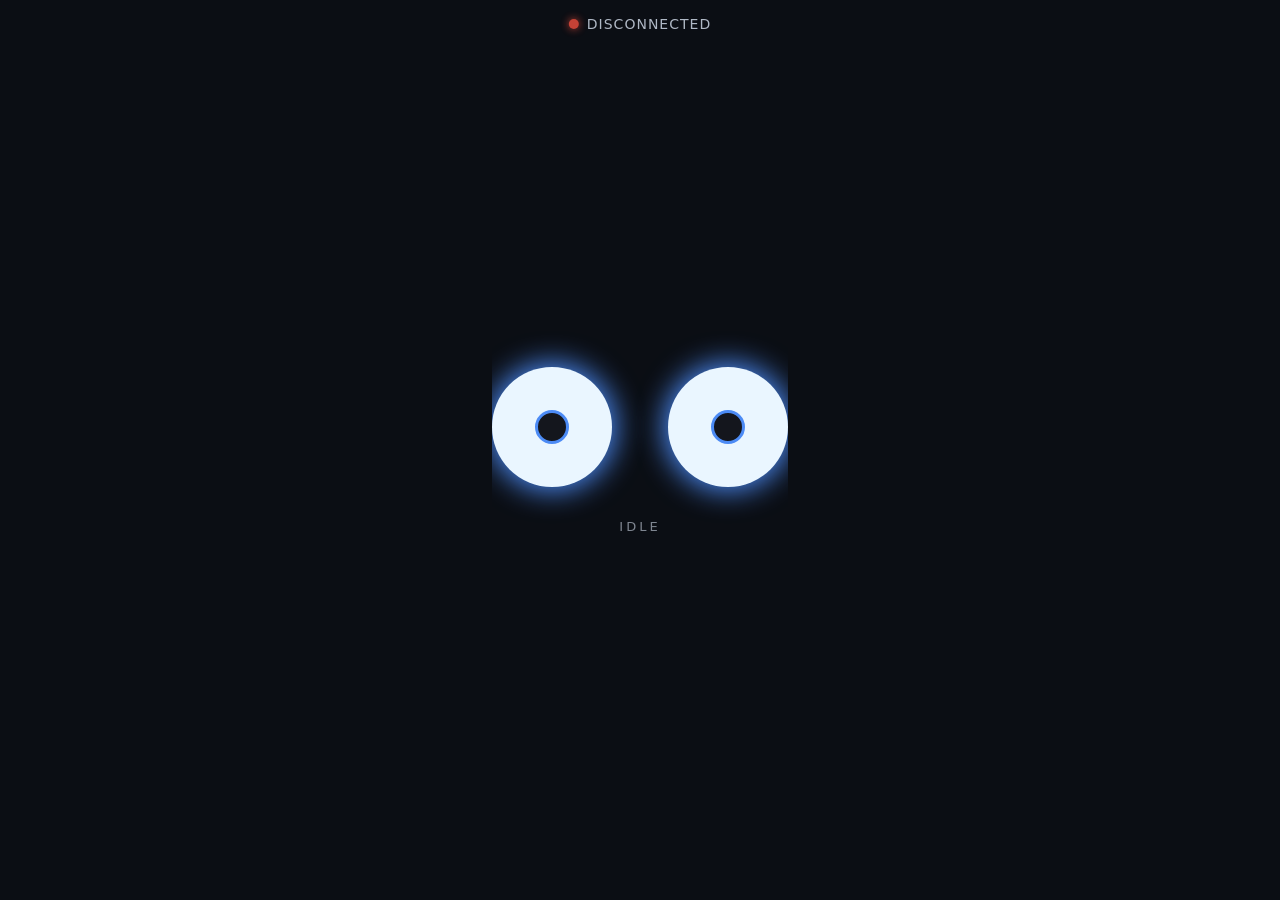
==== static/index.html @ 794b6d49 "feat: add proprioception via phone motion sensors New MotionClassifier (server/proprioception.py) tu" ====
<!DOCTYPE html>
<html lang="es">
<head>
<meta charset="UTF-8">
<meta name="viewport" content="width=device-width, initial-scale=1, viewport-fit=cover">
<title>PeponBot</title>
<link rel="stylesheet" href="/static/style.css">
</head>
<body>
  <div id="status-bar">
    <span id="status-dot"></span>
    <span id="status-text">CONNECTING...</span>
  </div>

  <div id="face" class="state-idle">
    <div class="eye" id="eye-left">
      <div class="eye-inner">
        <div class="dizzy-wrap">
          <div class="pupil-wrap"><div class="pupil"></div></div>
        </div>
      </div>
    </div>
    <div class="eye" id="eye-right">
      <div class="eye-inner">
        <div class="dizzy-wrap">
          <div class="pupil-wrap"><div class="pupil"></div></div>
        </div>
      </div>
    </div>
  </div>

  <div id="state-label">IDLE</div>

  <script src="/static/app.js"></script>
</body>
</html>
---- static/style.css ----
:root {
  --bg: #0b0e14;
  --eye-bg: #eaf6ff;
  --pupil-bg: #14161d;
  --accent-listening: #33e0a1;
}

* { box-sizing: border-box; }

html, body {
  margin: 0;
  padding: 0;
  height: 100%;
  background: var(--bg);
  color: #cdd6e4;
  font-family: -apple-system, system-ui, sans-serif;
  display: flex;
  flex-direction: column;
  align-items: center;
  justify-content: center;
  overflow: hidden;
}

#status-bar {
  position: fixed;
  top: 16px;
  left: 50%;
  transform: translateX(-50%);
  display: flex;
  align-items: center;
  gap: 8px;
  font-size: 14px;
  letter-spacing: 1px;
  opacity: 0.85;
}

#status-dot {
  width: 10px;
  height: 10px;
  border-radius: 50%;
  background: #666;
  transition: background 0.3s, box-shadow 0.3s;
}

#status-bar.connected #status-dot {
  background: var(--accent-listening);
  box-shadow: 0 0 8px var(--accent-listening);
}

#status-bar.disconnected #status-dot {
  background: #e74c3c;
  box-shadow: 0 0 8px #e74c3c;
}

/* ---------- Face ---------- */

#face {
  display: flex;
  gap: 56px;
}

/* Confused: continuous head wiggle. Only rule on #face that uses transform,
   so it never fights the per-eye state transforms below. */
#face.state-confused {
  animation: wiggle 0.6s ease-in-out infinite;
}

.eye {
  width: 120px;
  height: 120px;
  border-radius: 50%;
  background: var(--eye-bg);
  overflow: hidden;
  box-shadow: 0 0 28px 4px var(--accent, #4c8bf5);
  transition: transform 0.35s ease, box-shadow 0.35s ease;
}

/* Blink lives on its own wrapper so it can animate scaleY without
   clobbering the per-state transform on .eye (glow/size/squint). */
.eye-inner {
  width: 100%;
  height: 100%;
  display: flex;
  align-items: center;
  justify-content: center;
  transform-origin: center;
}

.eye-inner.blinking {
  animation: blink-anim 220ms ease-in-out;
}

/* Dizzy wobble lives on its own wrapper too, so a shake reaction can
   spin the eyes without touching blink (scaleY) or gaze (translate). */
.dizzy-wrap {
  width: 100%;
  height: 100%;
  display: flex;
  align-items: center;
  justify-content: center;
  transform-origin: center;
}

.dizzy-wrap.dizzy {
  animation: dizzy-anim 700ms ease-in-out;
}

/* Gaze direction lives on its own wrapper too — driven purely by JS
   (lookAt), independent from state-driven pupil size/color below. */
.pupil-wrap {
  width: 100%;
  height: 100%;
  display: flex;
  align-items: center;
  justify-content: center;
  transition: transform 0.18s ease-out;
}

.pupil {
  width: 34px;
  height: 34px;
  border-radius: 50%;
  background: var(--pupil-bg);
  border: 3px solid var(--accent, #4c8bf5);
  transition: width 0.3s ease, height 0.3s ease, border-color 0.3s ease;
}

/* ---------- States ---------- */

#face.state-idle { --accent: #4c8bf5; }
#face.state-idle .eye { transform: scale(1); }
#face.state-idle .pupil { width: 34px; height: 34px; }

#face.state-listening { --accent: #33e0a1; }
#face.state-listening .eye { transform: scale(1.06); }
#face.state-listening .pupil { width: 44px; height: 44px; }

#face.state-thinking { --accent: #f5a623; }
#face.state-thinking .eye { transform: scale(1); }
#face.state-thinking .pupil { width: 34px; height: 34px; }

#face.state-searching { --accent: #a35bff; }
#face.state-searching .eye { transform: scaleY(0.85); }
#face.state-searching .pupil { width: 32px; height: 32px; }

#face.state-found { --accent: #ffd23f; --pop-scale: 1.1; }
#face.state-found .eye { transform: scale(var(--pop-scale)); }
#face.state-found .pupil { width: 46px; height: 46px; }

#face.state-confused { --accent: #ff5c7a; }
#face.state-confused .eye { transform: scale(1); }
#face.state-confused .pupil { width: 30px; height: 30px; }

#face.state-surprised { --accent: #7ff0ff; --pop-scale: 1.18; }
#face.state-surprised .eye { transform: scale(var(--pop-scale)); }
#face.state-surprised .pupil { width: 24px; height: 24px; }

/* One-shot "pop" bounce when a state wants a startled entrance (FOUND,
   SURPRISED). Ends at that state's own --pop-scale, so removing the
   class after it finishes causes no visible jump. */
.eye.pop {
  animation: pop-anim 380ms cubic-bezier(0.34, 1.56, 0.64, 1);
}

@keyframes blink-anim {
  0%, 100% { transform: scaleY(1); }
  50% { transform: scaleY(0.05); }
}

@keyframes pop-anim {
  0% { transform: scale(1); }
  40% { transform: scale(calc(var(--pop-scale, 1.1) * 1.15)); }
  100% { transform: scale(var(--pop-scale, 1.1)); }
}

@keyframes wiggle {
  0%, 100% { transform: rotate(-3deg); }
  50% { transform: rotate(3deg); }
}

/* Quick disoriented spin, layered on top of the CONFUSED wiggle. */
@keyframes dizzy-anim {
  0% { transform: rotate(0deg); }
  25% { transform: rotate(100deg); }
  50% { transform: rotate(200deg); }
  75% { transform: rotate(280deg); }
  100% { transform: rotate(360deg); }
}

#state-label {
  margin-top: 32px;
  font-size: 13px;
  letter-spacing: 3px;
  text-transform: uppercase;
  opacity: 0.6;
}
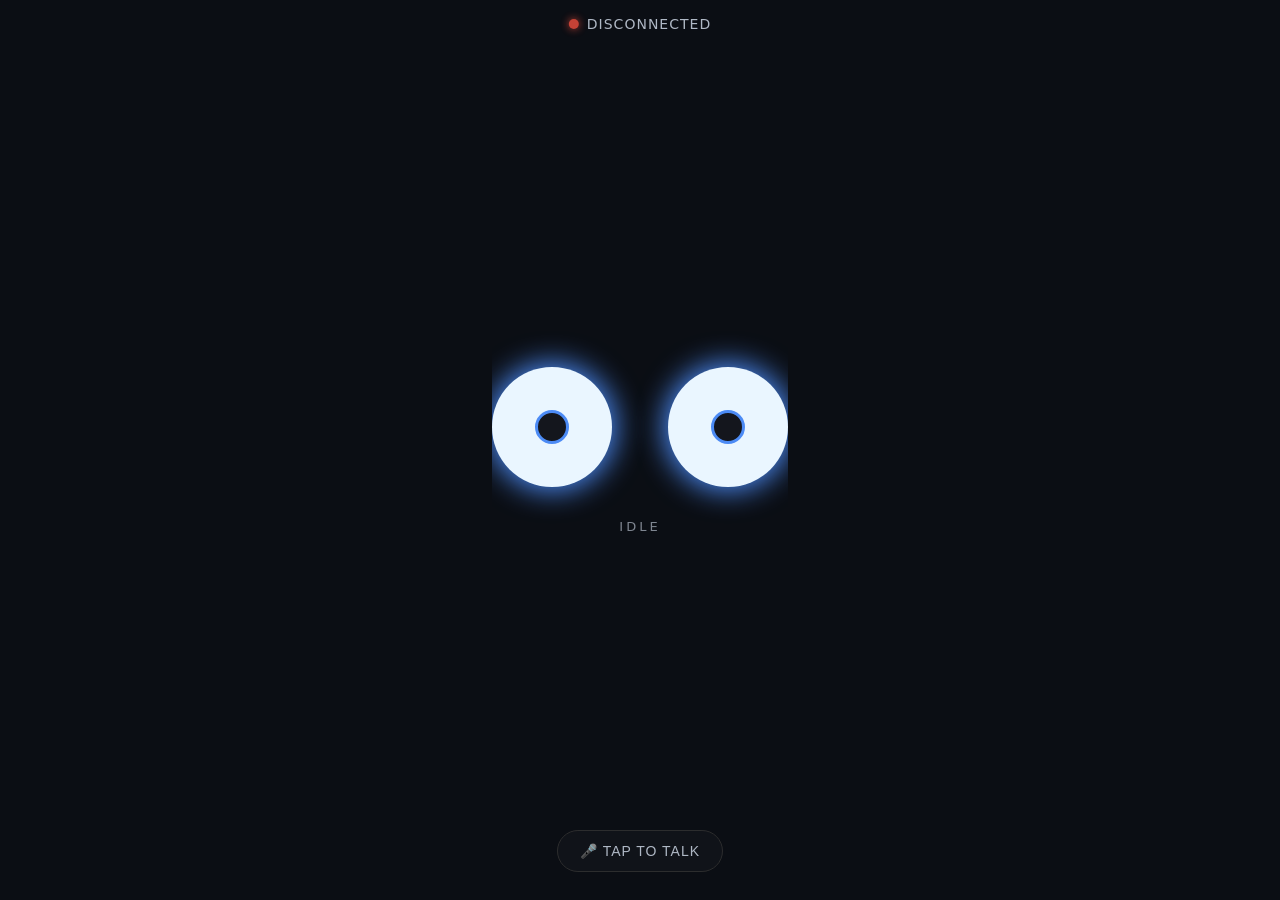
==== commit 9307e632: "feat: add push-to-talk button as fallback for the wake-word listener The always-on background listen" ====
--- a/static/index.html
+++ b/static/index.html
@@ -31,6 +31,8 @@
 
   <div id="state-label">IDLE</div>
 
+  <button id="talk-btn" type="button">🎤 TAP TO TALK</button>
+
   <script src="/static/app.js"></script>
 </body>
 </html>
--- a/static/style.css
+++ b/static/style.css
@@ -194,3 +194,23 @@
   text-transform: uppercase;
   opacity: 0.6;
 }
+
+#talk-btn {
+  position: fixed;
+  bottom: 28px;
+  left: 50%;
+  transform: translateX(-50%);
+  padding: 12px 22px;
+  border-radius: 999px;
+  border: 1px solid #333;
+  background: #12141a;
+  color: #cdd6e4;
+  font-size: 14px;
+  letter-spacing: 1px;
+  opacity: 0.85;
+}
+
+#talk-btn:active {
+  background: #1c2029;
+  opacity: 1;
+}
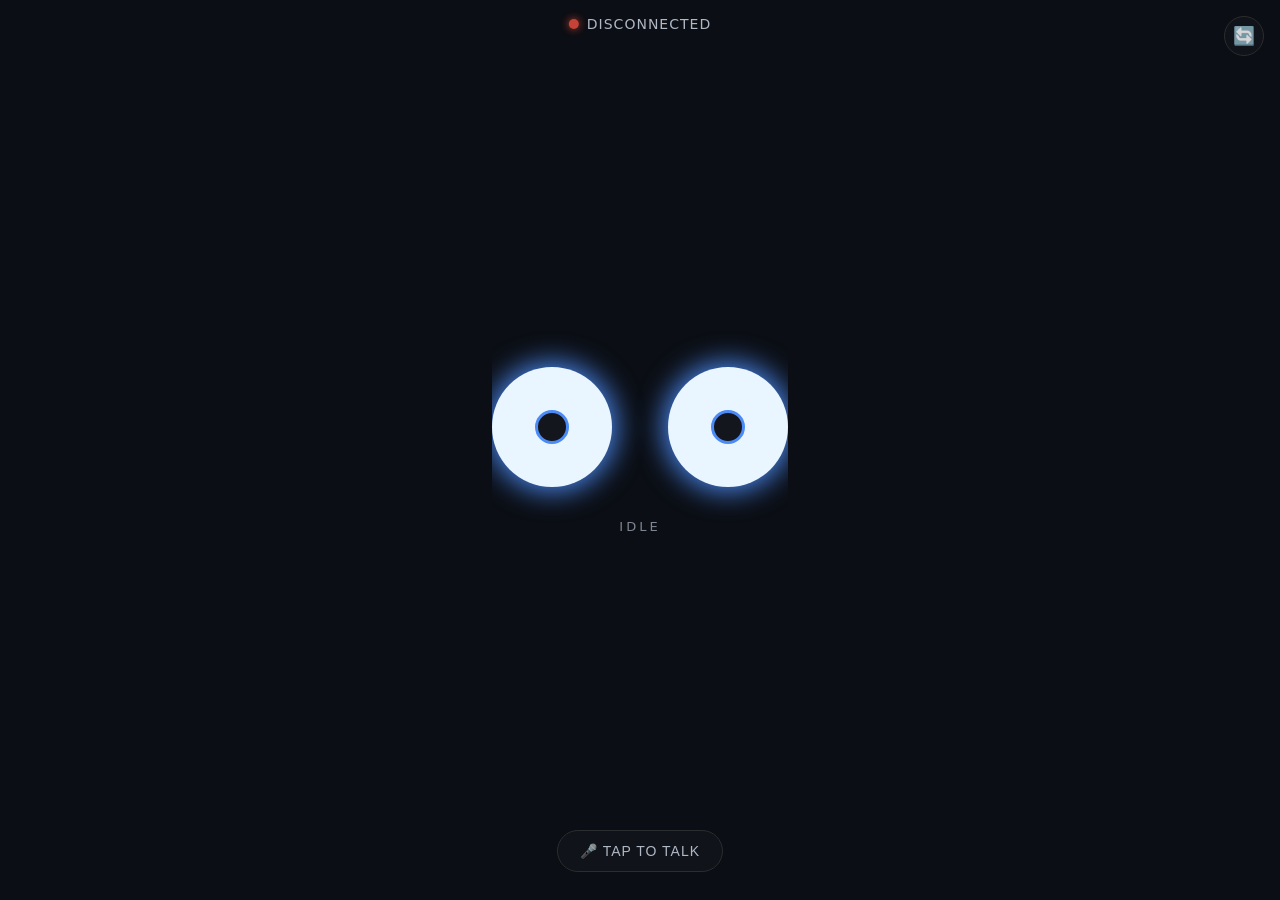
==== commit 26a84d01: "feat: allow switching between front and rear camera Front/selfie camera stays the default (so Pepon " ====
--- a/static/index.html
+++ b/static/index.html
@@ -11,6 +11,8 @@
     <span id="status-dot"></span>
     <span id="status-text">CONNECTING...</span>
   </div>
+
+  <button id="camera-switch-btn" type="button">🔄</button>
 
   <div id="face" class="state-idle">
     <div class="eye" id="eye-left">
--- a/static/style.css
+++ b/static/style.css
@@ -214,3 +214,22 @@
   background: #1c2029;
   opacity: 1;
 }
+
+#camera-switch-btn {
+  position: fixed;
+  top: 16px;
+  right: 16px;
+  width: 40px;
+  height: 40px;
+  border-radius: 50%;
+  border: 1px solid #333;
+  background: #12141a;
+  color: #cdd6e4;
+  font-size: 18px;
+  opacity: 0.85;
+}
+
+#camera-switch-btn:active {
+  background: #1c2029;
+  opacity: 1;
+}
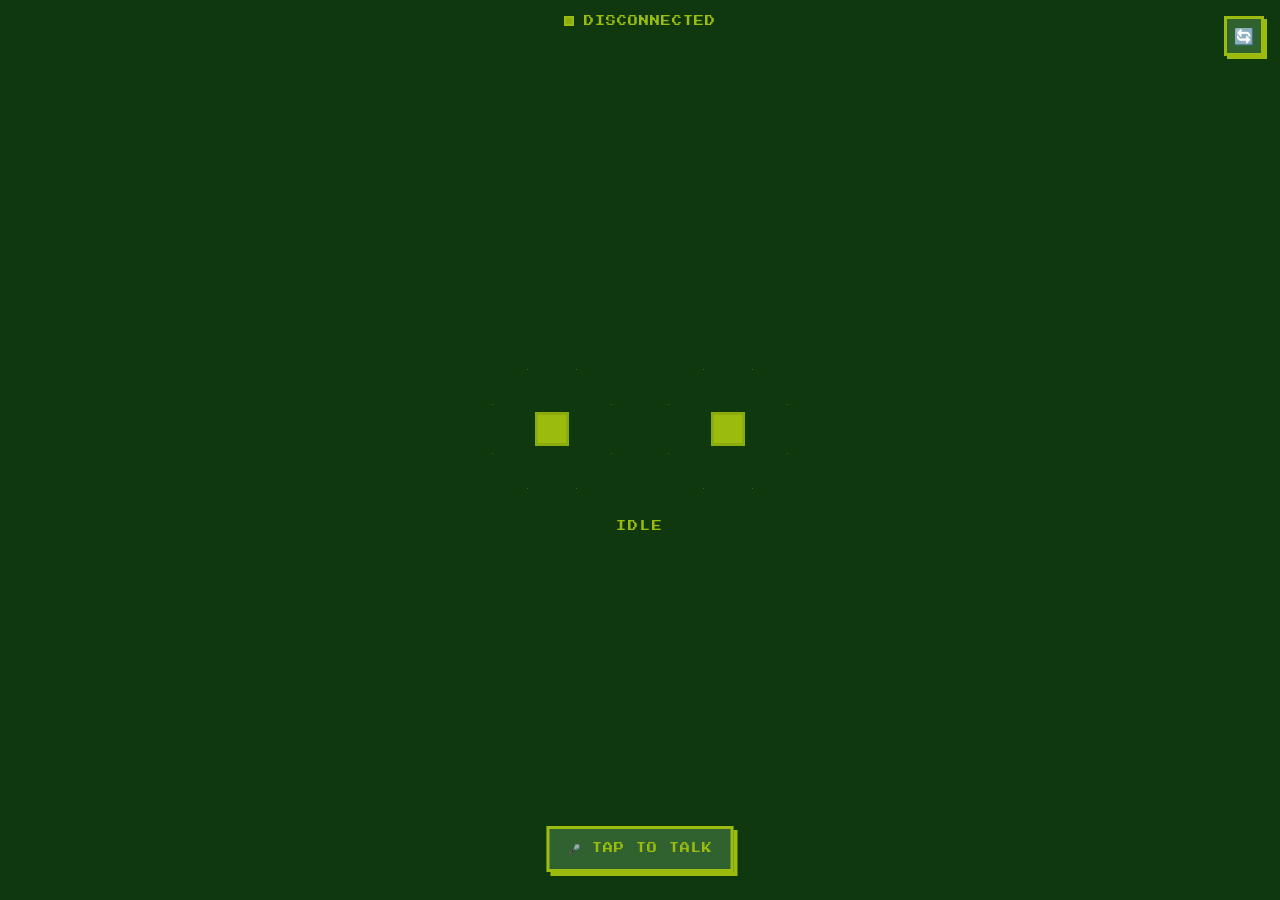
==== commit 9edb07cd: "style: redesign phone UI as Game Boy-style pixel art Swapped the smooth dark/blue-glow face for a st" ====
--- a/static/index.html
+++ b/static/index.html
@@ -4,6 +4,9 @@
 <meta charset="UTF-8">
 <meta name="viewport" content="width=device-width, initial-scale=1, viewport-fit=cover">
 <title>PeponBot</title>
+<link rel="preconnect" href="https://fonts.googleapis.com">
+<link rel="preconnect" href="https://fonts.gstatic.com" crossorigin>
+<link href="https://fonts.googleapis.com/css2?family=Press+Start+2P&display=swap" rel="stylesheet">
 <link rel="stylesheet" href="/static/style.css">
 </head>
 <body>
--- a/static/style.css
+++ b/static/style.css
@@ -1,8 +1,16 @@
 :root {
-  --bg: #0b0e14;
-  --eye-bg: #eaf6ff;
-  --pupil-bg: #14161d;
-  --accent-listening: #33e0a1;
+  /* Classic DMG Game Boy 4-shade green palette — this *is* the whole
+     palette, deliberately. No hue is used anywhere to distinguish
+     Pepon's states; that's carried by shape/size/motion + the text
+     label instead, same as an actual Game Boy sprite would have to.
+     Inverted from the stock DMG order (dark screen, bright-green ink)
+     — every --gb-* usage below still means "paper"/"ink" as before,
+     only the two hex values swapped, so the variable names no longer
+     match their literal luminance. */
+  --gb-lightest: #0f380f; /* "paper" — screen background */
+  --gb-light: #306230;
+  --gb-dark: #8bac0f;
+  --gb-darkest: #9bbc0f; /* "ink" — borders, pupils, text */
 }
 
 * { box-sizing: border-box; }
@@ -11,9 +19,12 @@
   margin: 0;
   padding: 0;
   height: 100%;
-  background: var(--bg);
-  color: #cdd6e4;
-  font-family: -apple-system, system-ui, sans-serif;
+  background: var(--gb-lightest);
+  color: var(--gb-darkest);
+  font-family: 'Press Start 2P', monospace;
+  -webkit-font-smoothing: none;
+  font-smooth: never;
+  image-rendering: pixelated;
   display: flex;
   flex-direction: column;
   align-items: center;
@@ -28,28 +39,31 @@
   transform: translateX(-50%);
   display: flex;
   align-items: center;
-  gap: 8px;
-  font-size: 14px;
+  gap: 10px;
+  font-size: 10px;
   letter-spacing: 1px;
-  opacity: 0.85;
 }
 
 #status-dot {
   width: 10px;
   height: 10px;
-  border-radius: 50%;
-  background: #666;
-  transition: background 0.3s, box-shadow 0.3s;
+  background: var(--gb-dark);
+  border: 2px solid var(--gb-darkest);
 }
 
 #status-bar.connected #status-dot {
-  background: var(--accent-listening);
-  box-shadow: 0 0 8px var(--accent-listening);
-}
-
+  background: var(--gb-darkest);
+}
+
+/* No red anywhere — disconnected reads as a blinking ink-dark square,
+   same "alarm" feeling without leaving the 4-green palette. */
 #status-bar.disconnected #status-dot {
-  background: #e74c3c;
-  box-shadow: 0 0 8px #e74c3c;
+  animation: blink-hard 700ms steps(1, end) infinite;
+}
+
+@keyframes blink-hard {
+  0%, 49% { background: var(--gb-darkest); }
+  50%, 100% { background: var(--gb-lightest); }
 }
 
 /* ---------- Face ---------- */
@@ -60,19 +74,28 @@
 }
 
 /* Confused: continuous head wiggle. Only rule on #face that uses transform,
-   so it never fights the per-eye state transforms below. */
+   so it never fights the per-eye state transforms below. steps() instead
+   of ease-in-out keeps the motion snapping between frames, not gliding. */
 #face.state-confused {
-  animation: wiggle 0.6s ease-in-out infinite;
+  animation: wiggle 0.6s steps(2, end) infinite;
 }
 
 .eye {
   width: 120px;
   height: 120px;
-  border-radius: 50%;
-  background: var(--eye-bg);
+  background: var(--gb-lightest);
   overflow: hidden;
-  box-shadow: 0 0 28px 4px var(--accent, #4c8bf5);
-  transition: transform 0.35s ease, box-shadow 0.35s ease;
+  /* A stepped octagon reads as a "pixelated circle" — chunky corners
+     instead of a smooth curve. */
+  clip-path: polygon(30% 0%, 70% 0%, 100% 30%, 100% 70%, 70% 100%, 30% 100%, 0% 70%, 0% 30%);
+  /* Flat-color, zero-blur, multi-directional shadow fakes a thick pixel
+     outline — a soft blurred glow would read as "neon", not pixel art. */
+  box-shadow:
+    4px 0 0 var(--accent, var(--gb-darkest)),
+    -4px 0 0 var(--accent, var(--gb-darkest)),
+    0 4px 0 var(--accent, var(--gb-darkest)),
+    0 -4px 0 var(--accent, var(--gb-darkest));
+  transition: transform 0.2s steps(3, end), box-shadow 0.2s steps(3, end);
 }
 
 /* Blink lives on its own wrapper so it can animate scaleY without
@@ -87,7 +110,7 @@
 }
 
 .eye-inner.blinking {
-  animation: blink-anim 220ms ease-in-out;
+  animation: blink-anim 220ms steps(4, end);
 }
 
 /* Dizzy wobble lives on its own wrapper too, so a shake reaction can
@@ -102,7 +125,7 @@
 }
 
 .dizzy-wrap.dizzy {
-  animation: dizzy-anim 700ms ease-in-out;
+  animation: dizzy-anim 700ms steps(8, end);
 }
 
 /* Gaze direction lives on its own wrapper too — driven purely by JS
@@ -113,53 +136,56 @@
   display: flex;
   align-items: center;
   justify-content: center;
-  transition: transform 0.18s ease-out;
+  transition: transform 0.18s steps(4, end);
 }
 
 .pupil {
   width: 34px;
   height: 34px;
-  border-radius: 50%;
-  background: var(--pupil-bg);
-  border: 3px solid var(--accent, #4c8bf5);
-  transition: width 0.3s ease, height 0.3s ease, border-color 0.3s ease;
+  background: var(--gb-darkest);
+  border: 3px solid var(--accent, var(--gb-darkest));
+  transition: width 0.2s steps(3, end), height 0.2s steps(3, end), border-color 0.2s steps(3, end);
 }
 
 /* ---------- States ---------- */
-
-#face.state-idle { --accent: #4c8bf5; }
+/* Every --accent below is one of the 4 greens — states differ by
+   shape/size/motion (already on each rule) plus the text label under
+   the face, never by color, to stay inside a real Game Boy's palette. */
+
+#face.state-idle { --accent: var(--gb-dark); }
 #face.state-idle .eye { transform: scale(1); }
 #face.state-idle .pupil { width: 34px; height: 34px; }
 
-#face.state-listening { --accent: #33e0a1; }
+#face.state-listening { --accent: var(--gb-darkest); }
 #face.state-listening .eye { transform: scale(1.06); }
 #face.state-listening .pupil { width: 44px; height: 44px; }
 
-#face.state-thinking { --accent: #f5a623; }
+#face.state-thinking { --accent: var(--gb-light); }
 #face.state-thinking .eye { transform: scale(1); }
 #face.state-thinking .pupil { width: 34px; height: 34px; }
 
-#face.state-searching { --accent: #a35bff; }
+#face.state-searching { --accent: var(--gb-dark); }
 #face.state-searching .eye { transform: scaleY(0.85); }
 #face.state-searching .pupil { width: 32px; height: 32px; }
 
-#face.state-found { --accent: #ffd23f; --pop-scale: 1.1; }
+#face.state-found { --accent: var(--gb-darkest); --pop-scale: 1.1; }
 #face.state-found .eye { transform: scale(var(--pop-scale)); }
 #face.state-found .pupil { width: 46px; height: 46px; }
 
-#face.state-confused { --accent: #ff5c7a; }
+#face.state-confused { --accent: var(--gb-dark); }
 #face.state-confused .eye { transform: scale(1); }
 #face.state-confused .pupil { width: 30px; height: 30px; }
 
-#face.state-surprised { --accent: #7ff0ff; --pop-scale: 1.18; }
+#face.state-surprised { --accent: var(--gb-darkest); --pop-scale: 1.18; }
 #face.state-surprised .eye { transform: scale(var(--pop-scale)); }
 #face.state-surprised .pupil { width: 24px; height: 24px; }
 
 /* One-shot "pop" bounce when a state wants a startled entrance (FOUND,
    SURPRISED). Ends at that state's own --pop-scale, so removing the
-   class after it finishes causes no visible jump. */
+   class after it finishes causes no visible jump. steps() gives it a
+   sprite-flip snap instead of a springy bounce. */
 .eye.pop {
-  animation: pop-anim 380ms cubic-bezier(0.34, 1.56, 0.64, 1);
+  animation: pop-anim 380ms steps(4, end);
 }
 
 @keyframes blink-anim {
@@ -189,10 +215,9 @@
 
 #state-label {
   margin-top: 32px;
-  font-size: 13px;
-  letter-spacing: 3px;
+  font-size: 10px;
+  letter-spacing: 2px;
   text-transform: uppercase;
-  opacity: 0.6;
 }
 
 #talk-btn {
@@ -200,19 +225,20 @@
   bottom: 28px;
   left: 50%;
   transform: translateX(-50%);
-  padding: 12px 22px;
-  border-radius: 999px;
-  border: 1px solid #333;
-  background: #12141a;
-  color: #cdd6e4;
-  font-size: 14px;
+  padding: 14px 18px;
+  border: 3px solid var(--gb-darkest);
+  background: var(--gb-light);
+  color: var(--gb-darkest);
+  font-family: inherit;
+  font-size: 10px;
   letter-spacing: 1px;
-  opacity: 0.85;
+  box-shadow: 4px 4px 0 var(--gb-darkest); /* flat pixel drop-shadow, no blur */
 }
 
 #talk-btn:active {
-  background: #1c2029;
-  opacity: 1;
+  background: var(--gb-dark);
+  box-shadow: 2px 2px 0 var(--gb-darkest);
+  transform: translateX(-50%) translate(2px, 2px);
 }
 
 #camera-switch-btn {
@@ -221,15 +247,15 @@
   right: 16px;
   width: 40px;
   height: 40px;
-  border-radius: 50%;
-  border: 1px solid #333;
-  background: #12141a;
-  color: #cdd6e4;
-  font-size: 18px;
-  opacity: 0.85;
+  border: 3px solid var(--gb-darkest);
+  background: var(--gb-light);
+  color: var(--gb-darkest);
+  font-size: 16px;
+  box-shadow: 3px 3px 0 var(--gb-darkest);
 }
 
 #camera-switch-btn:active {
-  background: #1c2029;
-  opacity: 1;
-}
+  background: var(--gb-dark);
+  box-shadow: 1px 1px 0 var(--gb-darkest);
+  transform: translate(2px, 2px);
+}
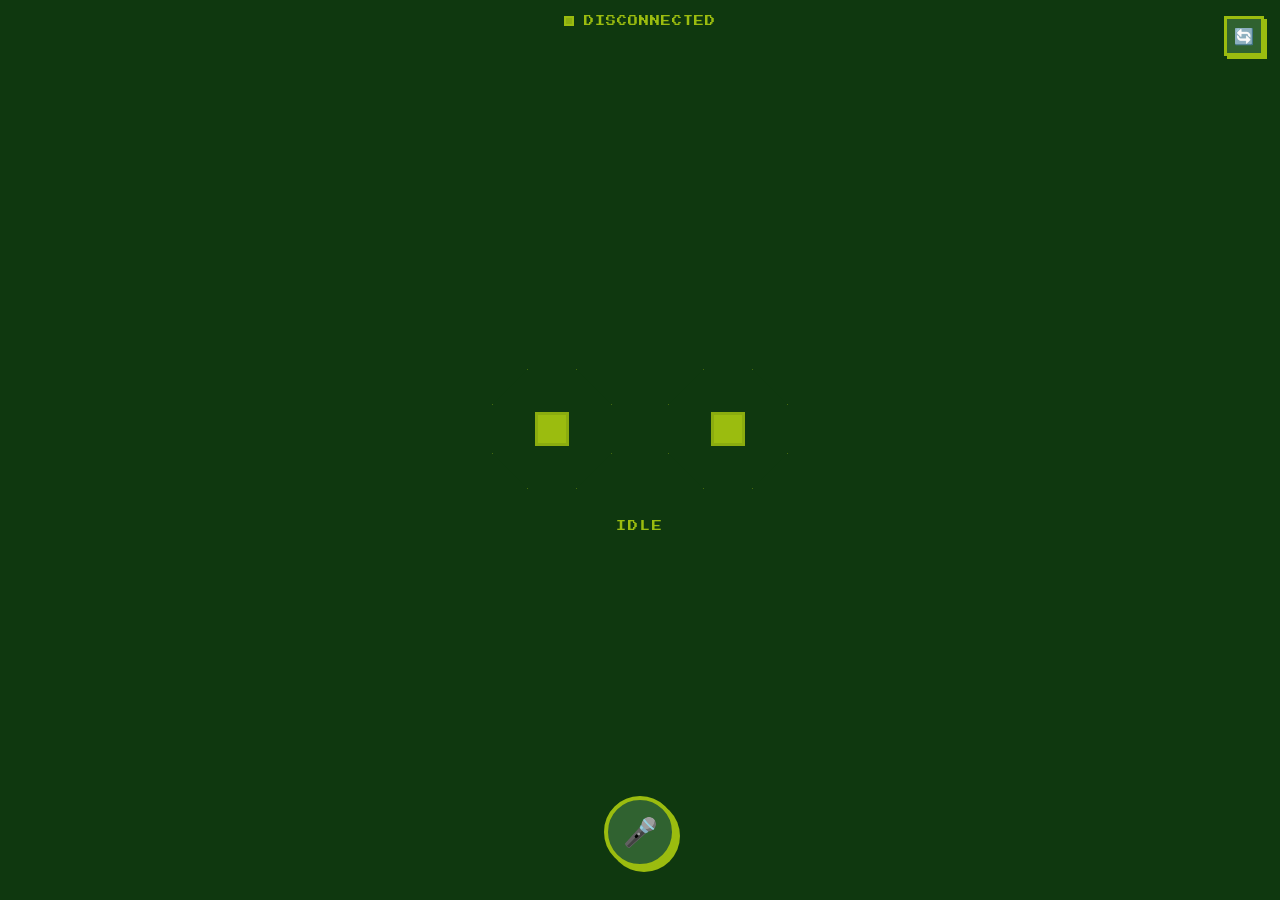
==== commit 9a89df62: "feat: replace wake-word/push-to-talk with a Siri-style conversation button Two real bugs surfaced in" ====
--- a/static/index.html
+++ b/static/index.html
@@ -36,7 +36,7 @@
 
   <div id="state-label">IDLE</div>
 
-  <button id="talk-btn" type="button">🎤 TAP TO TALK</button>
+  <button id="talk-btn" type="button" aria-label="Hablar con Pepon">🎤</button>
 
   <script src="/static/app.js"></script>
 </body>
--- a/static/style.css
+++ b/static/style.css
@@ -220,18 +220,24 @@
   text-transform: uppercase;
 }
 
+/* Siri-style: one circular button, tap to start/end a conversation —
+   deliberately round (not the octagon eyes' shape) so it always reads
+   as "the button", never as part of Pepon's face. */
 #talk-btn {
   position: fixed;
-  bottom: 28px;
+  bottom: 32px;
   left: 50%;
   transform: translateX(-50%);
-  padding: 14px 18px;
-  border: 3px solid var(--gb-darkest);
+  width: 72px;
+  height: 72px;
+  border: 4px solid var(--gb-darkest);
+  border-radius: 50%;
   background: var(--gb-light);
   color: var(--gb-darkest);
-  font-family: inherit;
-  font-size: 10px;
-  letter-spacing: 1px;
+  font-size: 28px;
+  display: flex;
+  align-items: center;
+  justify-content: center;
   box-shadow: 4px 4px 0 var(--gb-darkest); /* flat pixel drop-shadow, no blur */
 }
 
@@ -239,6 +245,20 @@
   background: var(--gb-dark);
   box-shadow: 2px 2px 0 var(--gb-darkest);
   transform: translateX(-50%) translate(2px, 2px);
+}
+
+/* Active conversation: inverted colors + a steady pixel-pulse so it's
+   obvious at a glance the mic is live, without a blurred "recording"
+   glow that would clash with the rest of the pixel-art look. */
+#talk-btn.listening {
+  background: var(--gb-darkest);
+  color: var(--gb-lightest);
+  animation: talk-pulse 800ms steps(2, end) infinite;
+}
+
+@keyframes talk-pulse {
+  0%, 100% { transform: translateX(-50%) scale(1); }
+  50% { transform: translateX(-50%) scale(1.12); }
 }
 
 #camera-switch-btn {
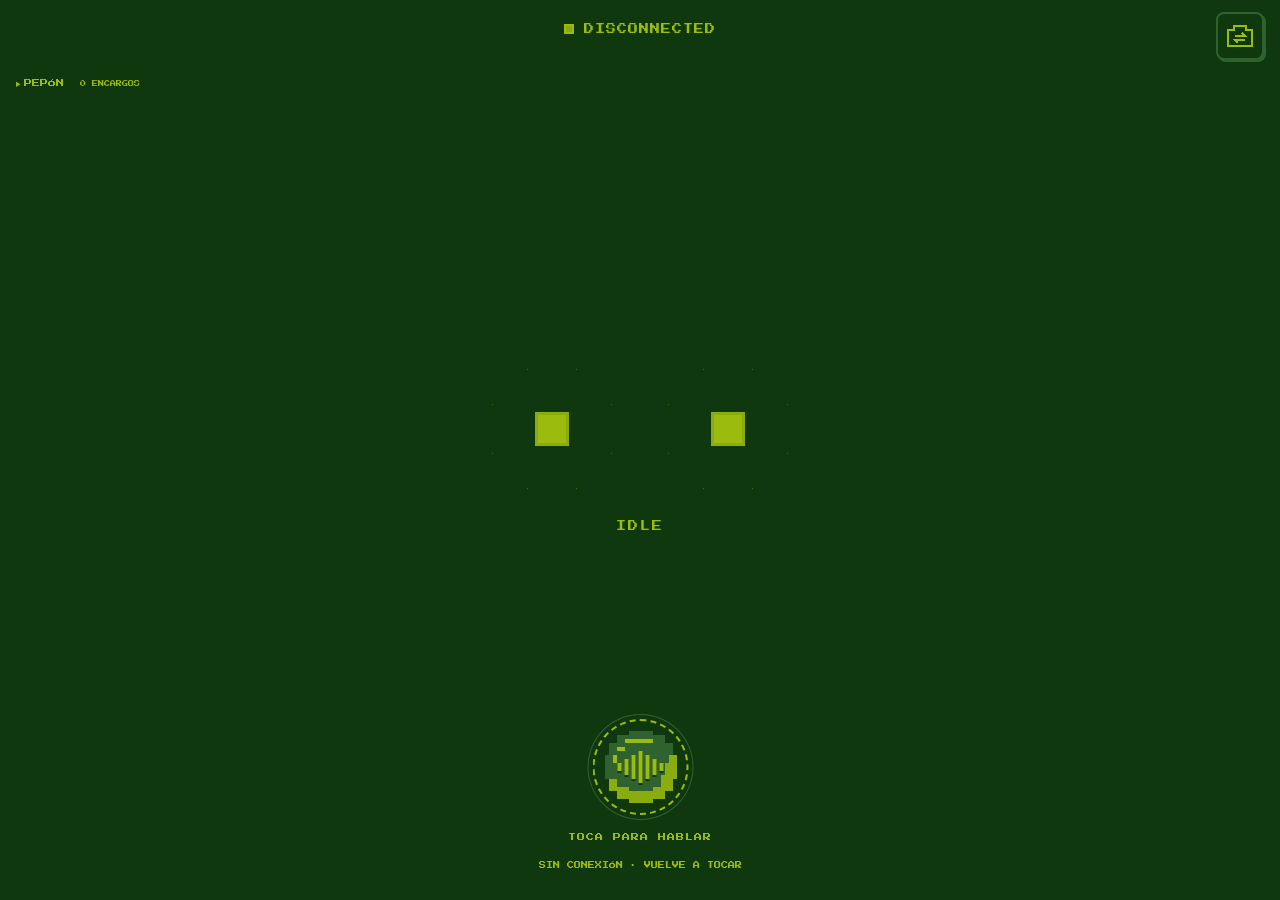
==== commit cbae08b9: "feat: real AudioWorklet voice capture + companion memory/errands system Voice capture: replaced the " ====
--- a/static/index.html
+++ b/static/index.html
@@ -15,7 +15,20 @@
     <span id="status-text">CONNECTING...</span>
   </div>
 
-  <button id="camera-switch-btn" type="button">🔄</button>
+  <button id="camera-switch-btn" type="button" aria-label="Cambiar cámara" title="Cambiar cámara">
+    <svg viewBox="0 0 32 32" aria-hidden="true" focusable="false" shape-rendering="crispEdges">
+      <path class="camera-body" d="M4 10h6V6h12v4h6v16H4z" />
+      <path class="camera-arrows" d="M11 16h10l-3-3m3 7H11l3 3" />
+    </svg>
+  </button>
+
+  <details id="companion-panel">
+    <summary>PEPÓN <span id="watch-count">0 ENCARGOS</span></summary>
+    <label><input id="quiet-toggle" type="checkbox"> MODO TRANQUILO</label>
+    <p>Sin saludos espontáneos. Tus avisos siguen activos.</p>
+    <ul id="watch-list"></ul>
+  </details>
+  <button id="notice-btn" type="button" hidden>ESCUCHAR AVISO</button>
 
   <div id="face" class="state-idle">
     <div class="eye" id="eye-left">
@@ -35,8 +48,24 @@
   </div>
 
   <div id="state-label">IDLE</div>
+  <div id="speech-caption" aria-live="polite"></div>
 
-  <button id="talk-btn" type="button" aria-label="Hablar con Pepon">🎤</button>
+  <div id="voice-control">
+    <button id="talk-btn" type="button" aria-label="Hablar con Pepon" aria-pressed="false" aria-describedby="talk-hint">
+      <span class="voice-orb" aria-hidden="true">
+        <svg class="orb-shell" viewBox="0 0 80 80" focusable="false" shape-rendering="crispEdges">
+          <path class="orb-body" d="M28 4h24v4h12v8h8v12h4v24h-4v12h-8v8H52v4H28v-4H16v-8H8V52H4V28h4V16h8V8h12z" />
+          <path class="orb-shade" d="M68 28h8v24h-4v12h-8v8H52v4H28v-4H16v-8H8V52h8v8h12v4h24v-4h8V48h4V36h4z" />
+          <path class="orb-glint" d="M24 12h28v4H24zm-8 8h8v4h-8zm-4 8h4v8h-4z" />
+        </svg>
+        <span class="orb-wave">
+          <i></i><i></i><i></i><i></i><i></i><i></i><i></i>
+        </span>
+      </span>
+    </button>
+    <span id="talk-hint" aria-live="polite">TOCA PARA HABLAR</span>
+    <span id="voice-status" role="status"></span>
+  </div>
 
   <script src="/static/app.js"></script>
 </body>
--- a/static/style.css
+++ b/static/style.css
@@ -34,7 +34,7 @@
 
 #status-bar {
   position: fixed;
-  top: 16px;
+  top: max(24px, env(safe-area-inset-top));
   left: 50%;
   transform: translateX(-50%);
   display: flex;
@@ -220,62 +220,223 @@
   text-transform: uppercase;
 }
 
-/* Siri-style: one circular button, tap to start/end a conversation —
-   deliberately round (not the octagon eyes' shape) so it always reads
-   as "the button", never as part of Pepon's face. */
-#talk-btn {
+/* A voice orb rendered in four-color pixel art: hard highlights and
+   stepped wave motion keep the assistant control in the DMG world. */
+#voice-control {
   position: fixed;
-  bottom: 32px;
+  bottom: max(28px, env(safe-area-inset-bottom));
   left: 50%;
   transform: translateX(-50%);
-  width: 72px;
-  height: 72px;
-  border: 4px solid var(--gb-darkest);
+  display: flex;
+  flex-direction: column;
+  align-items: center;
+  gap: 16px;
+}
+
+#talk-btn, #camera-switch-btn {
+  -webkit-appearance: none;
+  appearance: none;
+  padding: 0;
+  cursor: pointer;
+  touch-action: manipulation;
+  -webkit-tap-highlight-color: transparent;
+  color: var(--gb-darkest);
+}
+
+#talk-btn {
+  width: 96px;
+  height: 96px;
+  border: 2px solid var(--gb-light);
   border-radius: 50%;
-  background: var(--gb-light);
-  color: var(--gb-darkest);
-  font-size: 28px;
-  display: flex;
-  align-items: center;
-  justify-content: center;
-  box-shadow: 4px 4px 0 var(--gb-darkest); /* flat pixel drop-shadow, no blur */
-}
-
-#talk-btn:active {
-  background: var(--gb-dark);
-  box-shadow: 2px 2px 0 var(--gb-darkest);
-  transform: translateX(-50%) translate(2px, 2px);
-}
-
-/* Active conversation: inverted colors + a steady pixel-pulse so it's
-   obvious at a glance the mic is live, without a blurred "recording"
-   glow that would clash with the rest of the pixel-art look. */
+  background: var(--gb-lightest);
+  display: grid;
+  place-items: center;
+  box-shadow: 0 0 0 4px var(--gb-lightest), 0 0 0 5px var(--gb-light);
+}
+
+.voice-orb {
+  position: relative;
+  display: grid;
+  place-items: center;
+  width: 80px;
+  height: 80px;
+  transition: transform 160ms steps(3, end);
+}
+
+.orb-shell { position: absolute; inset: 0; width: 100%; height: 100%; }
+.orb-body { fill: var(--gb-light); }
+.orb-shade { fill: var(--gb-dark); }
+.orb-glint { fill: var(--gb-darkest); }
+
+.orb-wave {
+  display: flex;
+  align-items: center;
+  gap: 3px;
+  height: 40px;
+  z-index: 1;
+}
+
+.orb-wave i {
+  display: block;
+  width: 4px;
+  height: 8px;
+  background: var(--gb-darkest);
+  box-shadow: 0 2px 0 var(--gb-lightest);
+  transform-origin: center;
+}
+
+.orb-wave i:nth-child(2), .orb-wave i:nth-child(6) { height: 16px; }
+.orb-wave i:nth-child(3), .orb-wave i:nth-child(5) { height: 24px; }
+.orb-wave i:nth-child(4) { height: 32px; }
+
+#talk-hint {
+  font-size: 8px;
+  line-height: 1.6;
+  letter-spacing: 1px;
+  white-space: nowrap;
+}
+
+#talk-btn:active .voice-orb { transform: scale(0.9); }
+
+#talk-btn:focus-visible, #camera-switch-btn:focus-visible {
+  outline: 2px solid var(--gb-darkest);
+  outline-offset: 8px;
+}
+
 #talk-btn.listening {
-  background: var(--gb-darkest);
-  color: var(--gb-lightest);
-  animation: talk-pulse 800ms steps(2, end) infinite;
-}
-
-@keyframes talk-pulse {
-  0%, 100% { transform: translateX(-50%) scale(1); }
-  50% { transform: translateX(-50%) scale(1.12); }
+  border-color: var(--gb-darkest);
+  box-shadow: 0 0 0 4px var(--gb-lightest), 0 0 0 6px var(--gb-dark);
+}
+
+#talk-btn.listening .orb-wave i {
+  transform: scaleY(var(--voice-level, 0.12));
+}
+
+#talk-btn.listening .orb-wave i:nth-child(2n) { animation-delay: -240ms; }
+#talk-btn.listening .orb-wave i:nth-child(3n) { animation-delay: -480ms; }
+#talk-btn.listening .orb-wave i:nth-child(4) { animation-delay: -720ms; }
+
+#talk-btn[data-voice-state="speaking"] .orb-wave i {
+  animation: voice-wave 960ms steps(4, end) infinite;
+}
+
+#talk-btn[data-voice-state="processing"] .orb-shell {
+  animation: orb-think 2s steps(8, end) infinite;
+}
+
+#talk-btn[data-voice-state="processing"] .orb-wave i { transform: scaleY(0.2); }
+#talk-btn[data-voice-state="error"] { border-style: dashed; border-color: var(--gb-darkest); }
+@keyframes orb-think { to { transform: rotate(360deg); } }
+
+#voice-status {
+  min-height: 12px;
+  max-width: min(300px, 85vw);
+  text-align: center;
+  font-size: 7px;
+  line-height: 1.7;
+}
+
+#speech-caption {
+  position: fixed;
+  bottom: 222px;
+  left: 50%;
+  transform: translateX(-50%);
+  width: min(85vw, 560px);
+  max-height: 64px;
+  overflow-y: auto;
+  text-align: center;
+  font-size: 9px;
+  line-height: 1.8;
+}
+
+#companion-panel {
+  position: fixed;
+  z-index: 3;
+  left: max(16px, env(safe-area-inset-left));
+  top: max(76px, calc(env(safe-area-inset-top) + 60px));
+  width: min(280px, 85vw);
+  font-size: 8px;
+  line-height: 1.8;
+  background: var(--gb-lightest);
+}
+#companion-panel summary { cursor: pointer; min-height: 32px; }
+#watch-count { font-size: 6px; margin-left: 8px; }
+#companion-panel[open] { padding: 12px; border: 2px solid var(--gb-light); max-height: 45vh; overflow: auto; }
+#companion-panel label { display: flex; align-items: center; min-height: 44px; gap: 8px; }
+#quiet-toggle { accent-color: var(--gb-darkest); width: 20px; height: 20px; }
+#companion-panel p { font-family: monospace; font-size: 12px; }
+#watch-list { list-style: none; padding: 0; margin: 12px 0 0; }
+#watch-list li { display: flex; align-items: center; justify-content: space-between; gap: 8px; margin-top: 8px; }
+#watch-list button, #notice-btn {
+  font: inherit; color: var(--gb-darkest); background: var(--gb-lightest);
+  border: 2px solid var(--gb-light); cursor: pointer; min-height: 44px;
+}
+#watch-list button { min-width: 44px; font-size: 20px; }
+#notice-btn { position: fixed; top: 116px; left: 16px; padding: 8px; font-size: 7px; z-index: 2; }
+#camera-switch-btn:disabled { opacity: 0.6; cursor: wait; }
+
+@keyframes voice-wave {
+  0%, 100% { transform: scaleY(0.5); }
+  50% { transform: scaleY(1.25); }
 }
 
 #camera-switch-btn {
   position: fixed;
-  top: 16px;
-  right: 16px;
-  width: 40px;
-  height: 40px;
-  border: 3px solid var(--gb-darkest);
+  top: max(12px, env(safe-area-inset-top));
+  right: max(16px, env(safe-area-inset-right));
+  width: 48px;
+  height: 48px;
+  display: grid;
+  place-items: center;
+  border: 2px solid var(--gb-light);
+  border-radius: 8px;
+  background: var(--gb-lightest);
+  box-shadow: 2px 2px 0 var(--gb-light);
+}
+
+#camera-switch-btn svg { width: 32px; height: 32px; }
+.camera-body { fill: none; stroke: currentColor; stroke-width: 2; }
+.camera-arrows { fill: none; stroke: currentColor; stroke-width: 2; }
+
+#camera-switch-btn:active {
   background: var(--gb-light);
-  color: var(--gb-darkest);
-  font-size: 16px;
-  box-shadow: 3px 3px 0 var(--gb-darkest);
-}
-
-#camera-switch-btn:active {
-  background: var(--gb-dark);
-  box-shadow: 1px 1px 0 var(--gb-darkest);
+  box-shadow: none;
   transform: translate(2px, 2px);
 }
+
+@media (hover: hover) {
+  #talk-btn:hover, #camera-switch-btn:hover { border-color: var(--gb-darkest); }
+}
+
+@media (max-width: 360px) {
+  #status-bar { left: 16px; transform: none; font-size: 8px; }
+}
+
+@media (min-height: 481px) and (max-height: 700px) {
+  #face, #state-label { position: relative; top: -70px; }
+}
+
+@media (min-height: 481px) and (max-height: 600px) {
+  #face, #state-label { top: -90px; }
+  .eye { width: 80px; height: 80px; }
+  #face { gap: 40px; }
+  #speech-caption { bottom: 210px; max-height: 44px; }
+}
+
+@media (max-height: 480px) {
+  #voice-control { left: auto; right: max(24px, env(safe-area-inset-right)); transform: none; bottom: max(16px, env(safe-area-inset-bottom)); }
+  #talk-btn { width: 72px; height: 72px; }
+  .voice-orb { width: 60px; height: 60px; }
+  .orb-wave { transform: scale(0.75); }
+  #talk-hint { font-size: 6px; letter-spacing: 0; }
+  #face, #state-label { margin-right: 120px; }
+  #voice-status { max-width: 130px; font-size: 6px; }
+  #speech-caption { left: 24px; transform: none; bottom: 20px; width: calc(100vw - 210px); max-height: 54px; }
+  #companion-panel { top: 60px; width: 200px; }
+}
+
+@media (prefers-reduced-motion: reduce) {
+  #talk-btn.listening .orb-wave i { animation: none; }
+  #talk-btn[data-voice-state="processing"] .orb-shell { animation: none; }
+  .voice-orb { transition: none; }
+}
